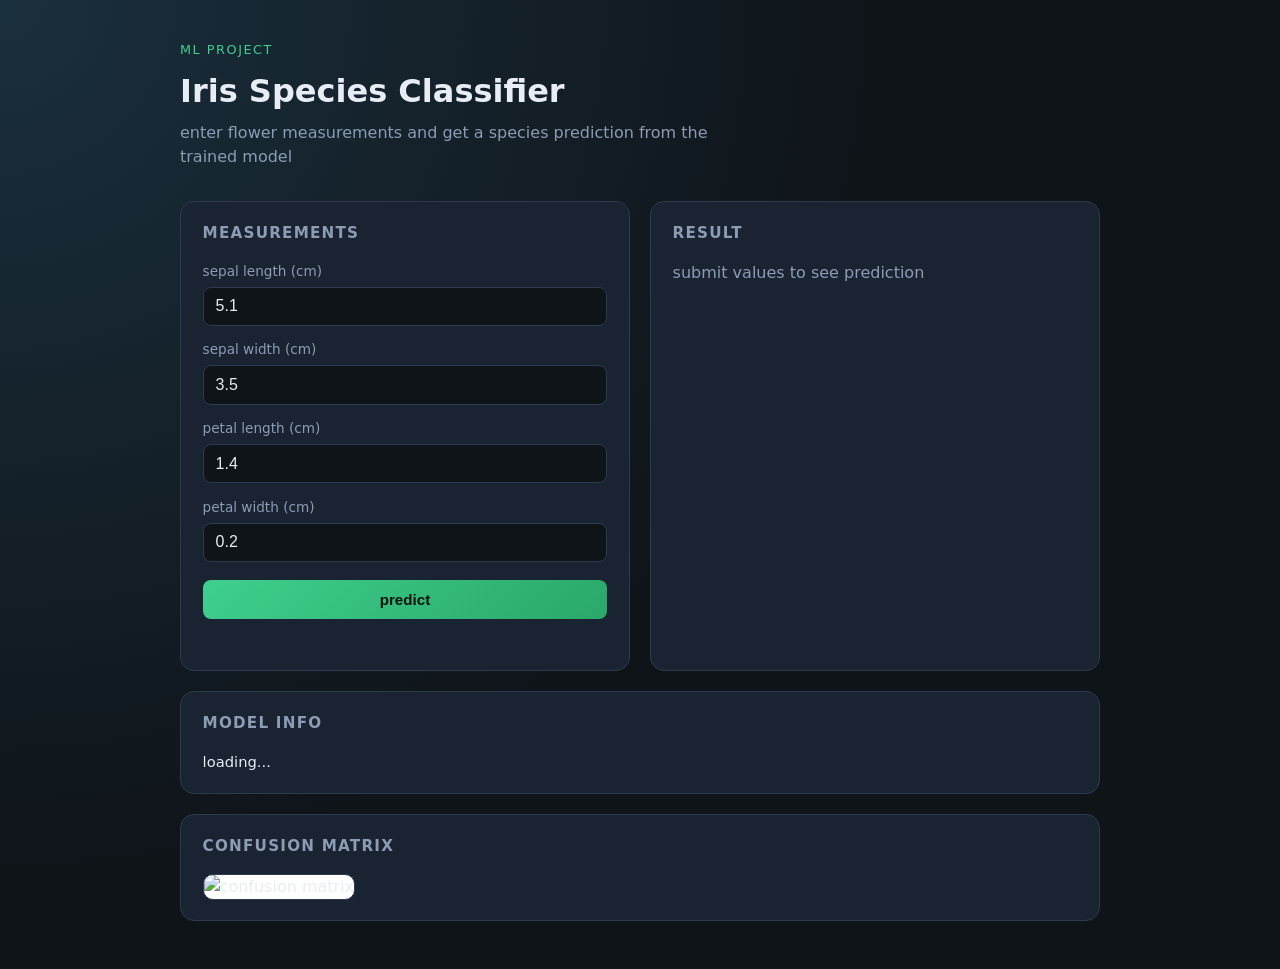
==== static/index.html @ af9d1545 "New Codes" ====
<!DOCTYPE html>
<html lang="en">
<head>
  <meta charset="UTF-8">
  <meta name="viewport" content="width=device-width, initial-scale=1.0">
  <title>Iris Species Classifier</title>
  <link rel="stylesheet" href="/static/style.css">
</head>
<body>
  <div class="wrap">
    <header>
      <p class="tag">ml project</p>
      <h1>Iris Species Classifier</h1>
      <p class="sub">enter flower measurements and get a species prediction from the trained model</p>
    </header>

    <main class="grid">
      <section class="card">
        <h2>measurements</h2>
        <form id="form">
          <label>
            <span>sepal length (cm)</span>
            <input type="number" step="0.1" name="sepal_length" value="5.1" required>
          </label>
          <label>
            <span>sepal width (cm)</span>
            <input type="number" step="0.1" name="sepal_width" value="3.5" required>
          </label>
          <label>
            <span>petal length (cm)</span>
            <input type="number" step="0.1" name="petal_length" value="1.4" required>
          </label>
          <label>
            <span>petal width (cm)</span>
            <input type="number" step="0.1" name="petal_width" value="0.2" required>
          </label>
          <button type="submit">predict</button>
        </form>
        <p id="err" class="err"></p>
      </section>

      <section class="card">
        <h2>result</h2>
        <div id="out" class="out empty">submit values to see prediction</div>
        <div id="bars" class="bars"></div>
      </section>

      <section class="card wide">
        <h2>model info</h2>
        <div id="info" class="info">loading...</div>
      </section>

      <section class="card wide">
        <h2>confusion matrix</h2>
        <img id="chart" src="/chart" alt="confusion matrix" class="chart">
      </section>
    </main>
  </div>
  <script src="/static/app.js"></script>
</body>
</html>
---- static/style.css ----
:root {
  --bg: #0f1419;
  --card: #1a2332;
  --line: #2d3a4f;
  --text: #e8edf5;
  --muted: #8b9cb3;
  --accent: #3ecf8e;
  --accent2: #5b9fd4;
  --warn: #f07178;
}

* {
  box-sizing: border-box;
  margin: 0;
  padding: 0;
}

body {
  font-family: "Segoe UI", system-ui, sans-serif;
  background: radial-gradient(circle at top left, #1a2f3d, var(--bg) 55%);
  color: var(--text);
  min-height: 100vh;
  line-height: 1.5;
}

.wrap {
  max-width: 960px;
  margin: 0 auto;
  padding: 2.5rem 1.25rem 3rem;
}

header {
  margin-bottom: 2rem;
}

.tag {
  color: var(--accent);
  font-size: 0.8rem;
  text-transform: uppercase;
  letter-spacing: 0.12em;
  margin-bottom: 0.5rem;
}

h1 {
  font-size: 2rem;
  font-weight: 700;
  margin-bottom: 0.35rem;
}

.sub {
  color: var(--muted);
  max-width: 36rem;
}

.grid {
  display: grid;
  grid-template-columns: 1fr 1fr;
  gap: 1.25rem;
}

.card {
  background: var(--card);
  border: 1px solid var(--line);
  border-radius: 14px;
  padding: 1.25rem 1.35rem;
}

.card.wide {
  grid-column: 1 / -1;
}

h2 {
  font-size: 0.95rem;
  text-transform: uppercase;
  letter-spacing: 0.08em;
  color: var(--muted);
  margin-bottom: 1rem;
}

form {
  display: grid;
  gap: 0.85rem;
}

label {
  display: grid;
  gap: 0.35rem;
}

label span {
  font-size: 0.85rem;
  color: var(--muted);
}

input {
  background: var(--bg);
  border: 1px solid var(--line);
  border-radius: 8px;
  color: var(--text);
  padding: 0.6rem 0.75rem;
  font-size: 1rem;
}

input:focus {
  outline: 2px solid var(--accent2);
  border-color: transparent;
}

button {
  margin-top: 0.25rem;
  background: linear-gradient(135deg, var(--accent), #2aa86a);
  border: none;
  border-radius: 8px;
  color: #04140c;
  cursor: pointer;
  font-size: 0.95rem;
  font-weight: 700;
  padding: 0.7rem 1rem;
  transition: transform 0.15s ease;
}

button:hover {
  transform: translateY(-1px);
}

button:active {
  transform: translateY(0);
}

.err {
  color: var(--warn);
  font-size: 0.85rem;
  margin-top: 0.75rem;
  min-height: 1.2rem;
}

.out {
  font-size: 1.35rem;
  font-weight: 600;
}

.out.empty {
  color: var(--muted);
  font-size: 1rem;
  font-weight: 400;
}

.out .sp {
  color: var(--accent);
  text-transform: capitalize;
}

.out .cf {
  display: block;
  font-size: 0.9rem;
  color: var(--muted);
  font-weight: 400;
  margin-top: 0.35rem;
}

.bars {
  margin-top: 1.25rem;
  display: grid;
  gap: 0.65rem;
}

.row {
  display: grid;
  grid-template-columns: 6.5rem 1fr 3rem;
  align-items: center;
  gap: 0.6rem;
  font-size: 0.85rem;
}

.row span:first-child {
  text-transform: capitalize;
  color: var(--muted);
}

.track {
  background: var(--bg);
  border-radius: 999px;
  height: 8px;
  overflow: hidden;
}

.fill {
  background: linear-gradient(90deg, var(--accent2), var(--accent));
  height: 100%;
  border-radius: 999px;
  transition: width 0.35s ease;
}

.info {
  display: grid;
  gap: 0.5rem;
  font-size: 0.92rem;
}

.info p {
  color: var(--muted);
}

.info strong {
  color: var(--text);
}

.info .models {
  display: flex;
  flex-wrap: wrap;
  gap: 0.5rem;
  margin-top: 0.35rem;
}

.pill {
  background: var(--bg);
  border: 1px solid var(--line);
  border-radius: 999px;
  font-size: 0.8rem;
  padding: 0.25rem 0.65rem;
}

.pill.best {
  border-color: var(--accent);
  color: var(--accent);
}

.chart {
  width: 100%;
  max-width: 420px;
  border-radius: 10px;
  border: 1px solid var(--line);
  background: #fff;
}

@media (max-width: 700px) {
  .grid {
    grid-template-columns: 1fr;
  }

  .card.wide {
    grid-column: auto;
  }
}
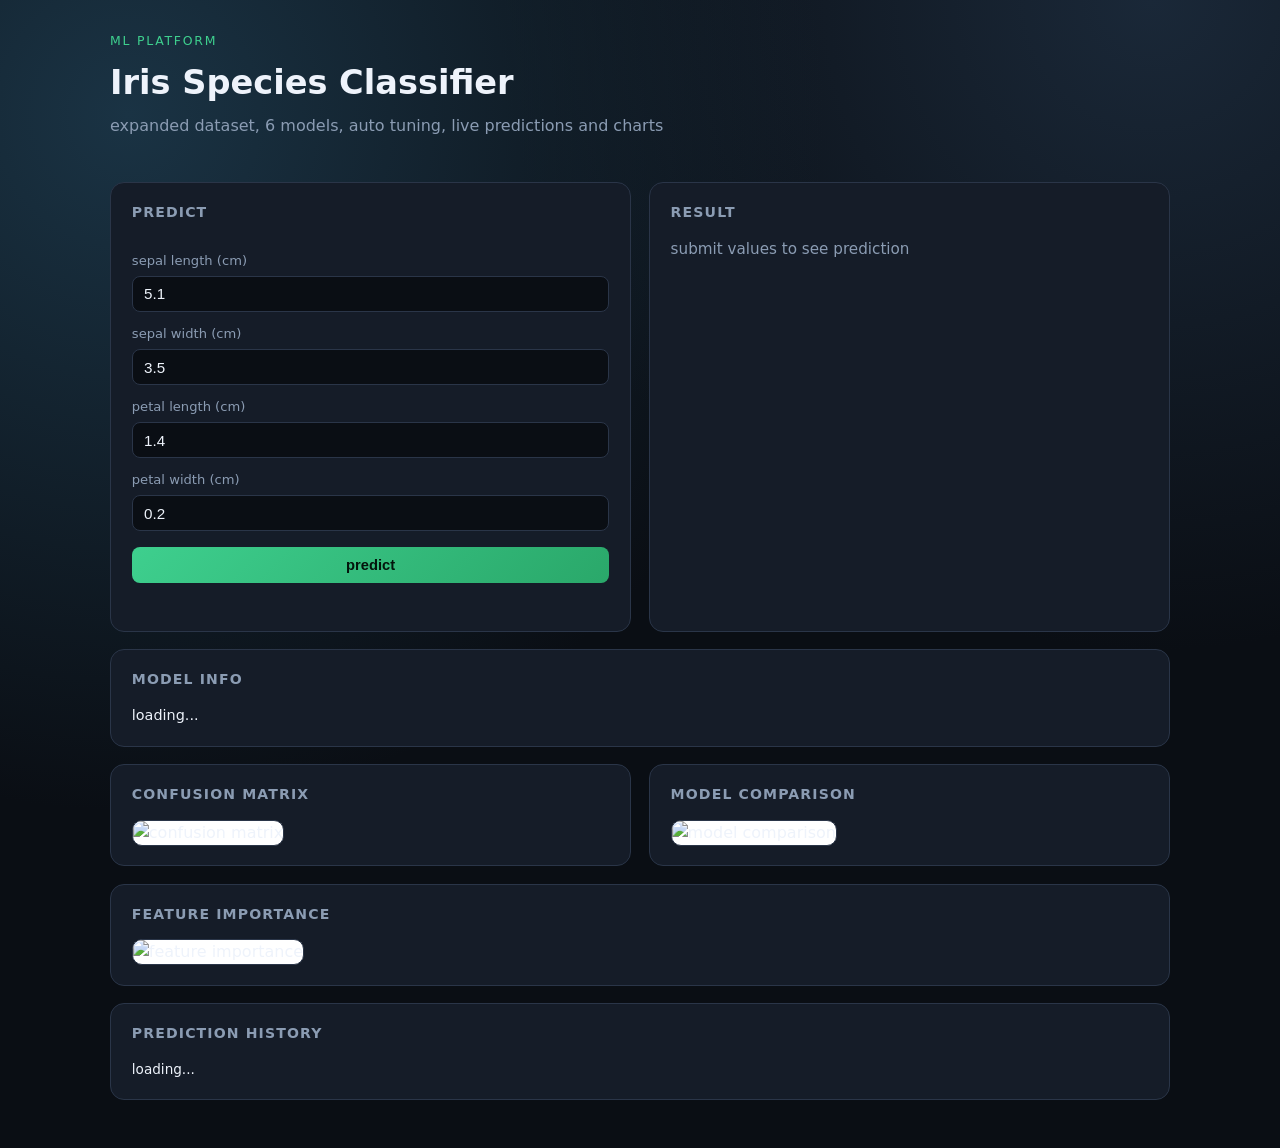
==== commit 4ad41fcb: "New codes" ====
--- a/static/index.html
+++ b/static/index.html
@@ -3,20 +3,23 @@
 <head>
   <meta charset="UTF-8">
   <meta name="viewport" content="width=device-width, initial-scale=1.0">
-  <title>Iris Species Classifier</title>
+  <title>Iris ML Platform</title>
   <link rel="stylesheet" href="/static/style.css">
 </head>
 <body>
   <div class="wrap">
     <header>
-      <p class="tag">ml project</p>
+      <p class="tag">ml platform</p>
       <h1>Iris Species Classifier</h1>
-      <p class="sub">enter flower measurements and get a species prediction from the trained model</p>
+      <p class="sub">expanded dataset, 6 models, auto tuning, live predictions and charts</p>
     </header>
+
+    <section class="stats" id="stats"></section>
 
     <main class="grid">
       <section class="card">
-        <h2>measurements</h2>
+        <h2>predict</h2>
+        <div class="presets" id="presets"></div>
         <form id="form">
           <label>
             <span>sepal length (cm)</span>
@@ -50,9 +53,24 @@
         <div id="info" class="info">loading...</div>
       </section>
 
+      <section class="card">
+        <h2>confusion matrix</h2>
+        <img src="/chart/confusion_matrix" alt="confusion matrix" class="chart">
+      </section>
+
+      <section class="card">
+        <h2>model comparison</h2>
+        <img src="/chart/model_comparison" alt="model comparison" class="chart">
+      </section>
+
       <section class="card wide">
-        <h2>confusion matrix</h2>
-        <img id="chart" src="/chart" alt="confusion matrix" class="chart">
+        <h2>feature importance</h2>
+        <img src="/chart/feature_importance" alt="feature importance" class="chart wide-chart">
+      </section>
+
+      <section class="card wide">
+        <h2>prediction history</h2>
+        <div id="hist" class="hist">loading...</div>
       </section>
     </main>
   </div>
--- a/static/style.css
+++ b/static/style.css
@@ -1,12 +1,13 @@
 :root {
-  --bg: #0f1419;
-  --card: #1a2332;
-  --line: #2d3a4f;
-  --text: #e8edf5;
+  --bg: #0a0e14;
+  --card: #151c28;
+  --line: #2a3548;
+  --text: #eef3fb;
   --muted: #8b9cb3;
   --accent: #3ecf8e;
   --accent2: #5b9fd4;
   --warn: #f07178;
+  --gold: #e6c07b;
 }
 
 * {
@@ -17,52 +18,83 @@
 
 body {
   font-family: "Segoe UI", system-ui, sans-serif;
-  background: radial-gradient(circle at top left, #1a2f3d, var(--bg) 55%);
+  background:
+    radial-gradient(circle at 10% 10%, #1a3344 0%, transparent 45%),
+    radial-gradient(circle at 90% 0%, #1a2838 0%, transparent 40%),
+    var(--bg);
   color: var(--text);
   min-height: 100vh;
   line-height: 1.5;
 }
 
 .wrap {
-  max-width: 960px;
+  max-width: 1100px;
   margin: 0 auto;
-  padding: 2.5rem 1.25rem 3rem;
+  padding: 2rem 1.25rem 3rem;
 }
 
 header {
-  margin-bottom: 2rem;
+  margin-bottom: 1.5rem;
 }
 
 .tag {
   color: var(--accent);
-  font-size: 0.8rem;
+  font-size: 0.78rem;
   text-transform: uppercase;
-  letter-spacing: 0.12em;
-  margin-bottom: 0.5rem;
+  letter-spacing: 0.14em;
+  margin-bottom: 0.45rem;
 }
 
 h1 {
-  font-size: 2rem;
+  font-size: 2.1rem;
   font-weight: 700;
   margin-bottom: 0.35rem;
 }
 
 .sub {
   color: var(--muted);
-  max-width: 36rem;
+  max-width: 40rem;
+}
+
+.stats {
+  display: grid;
+  grid-template-columns: repeat(4, 1fr);
+  gap: 0.85rem;
+  margin-bottom: 1.25rem;
+}
+
+.stat {
+  background: var(--card);
+  border: 1px solid var(--line);
+  border-radius: 12px;
+  padding: 0.9rem 1rem;
+}
+
+.stat span {
+  display: block;
+  font-size: 0.75rem;
+  text-transform: uppercase;
+  letter-spacing: 0.08em;
+  color: var(--muted);
+  margin-bottom: 0.25rem;
+}
+
+.stat strong {
+  font-size: 1.35rem;
+  color: var(--gold);
 }
 
 .grid {
   display: grid;
   grid-template-columns: 1fr 1fr;
-  gap: 1.25rem;
+  gap: 1.1rem;
 }
 
 .card {
   background: var(--card);
   border: 1px solid var(--line);
   border-radius: 14px;
-  padding: 1.25rem 1.35rem;
+  padding: 1.2rem 1.3rem;
 }
 
 .card.wide {
@@ -70,25 +102,47 @@
 }
 
 h2 {
-  font-size: 0.95rem;
+  font-size: 0.88rem;
   text-transform: uppercase;
   letter-spacing: 0.08em;
   color: var(--muted);
-  margin-bottom: 1rem;
+  margin-bottom: 0.9rem;
+}
+
+.presets {
+  display: flex;
+  flex-wrap: wrap;
+  gap: 0.45rem;
+  margin-bottom: 0.85rem;
+}
+
+.preset {
+  background: var(--bg);
+  border: 1px solid var(--line);
+  border-radius: 999px;
+  color: var(--text);
+  cursor: pointer;
+  font-size: 0.78rem;
+  padding: 0.3rem 0.7rem;
+  transition: border-color 0.15s;
+}
+
+.preset:hover {
+  border-color: var(--accent2);
 }
 
 form {
   display: grid;
-  gap: 0.85rem;
+  gap: 0.75rem;
 }
 
 label {
   display: grid;
-  gap: 0.35rem;
+  gap: 0.3rem;
 }
 
 label span {
-  font-size: 0.85rem;
+  font-size: 0.82rem;
   color: var(--muted);
 }
 
@@ -97,8 +151,8 @@
   border: 1px solid var(--line);
   border-radius: 8px;
   color: var(--text);
-  padding: 0.6rem 0.75rem;
-  font-size: 1rem;
+  padding: 0.55rem 0.7rem;
+  font-size: 0.95rem;
 }
 
 input:focus {
@@ -106,42 +160,38 @@
   border-color: transparent;
 }
 
-button {
-  margin-top: 0.25rem;
+button[type="submit"] {
+  margin-top: 0.2rem;
   background: linear-gradient(135deg, var(--accent), #2aa86a);
   border: none;
   border-radius: 8px;
   color: #04140c;
   cursor: pointer;
-  font-size: 0.95rem;
+  font-size: 0.92rem;
   font-weight: 700;
-  padding: 0.7rem 1rem;
+  padding: 0.65rem 1rem;
   transition: transform 0.15s ease;
 }
 
-button:hover {
+button[type="submit"]:hover {
   transform: translateY(-1px);
-}
-
-button:active {
-  transform: translateY(0);
 }
 
 .err {
   color: var(--warn);
-  font-size: 0.85rem;
-  margin-top: 0.75rem;
-  min-height: 1.2rem;
+  font-size: 0.82rem;
+  margin-top: 0.65rem;
+  min-height: 1.1rem;
 }
 
 .out {
-  font-size: 1.35rem;
+  font-size: 1.3rem;
   font-weight: 600;
 }
 
 .out.empty {
   color: var(--muted);
-  font-size: 1rem;
+  font-size: 0.95rem;
   font-weight: 400;
 }
 
@@ -152,24 +202,24 @@
 
 .out .cf {
   display: block;
-  font-size: 0.9rem;
+  font-size: 0.88rem;
   color: var(--muted);
   font-weight: 400;
-  margin-top: 0.35rem;
+  margin-top: 0.3rem;
 }
 
 .bars {
-  margin-top: 1.25rem;
-  display: grid;
-  gap: 0.65rem;
+  margin-top: 1.1rem;
+  display: grid;
+  gap: 0.55rem;
 }
 
 .row {
   display: grid;
   grid-template-columns: 6.5rem 1fr 3rem;
   align-items: center;
-  gap: 0.6rem;
-  font-size: 0.85rem;
+  gap: 0.55rem;
+  font-size: 0.82rem;
 }
 
 .row span:first-child {
@@ -180,7 +230,7 @@
 .track {
   background: var(--bg);
   border-radius: 999px;
-  height: 8px;
+  height: 7px;
   overflow: hidden;
 }
 
@@ -193,8 +243,8 @@
 
 .info {
   display: grid;
-  gap: 0.5rem;
-  font-size: 0.92rem;
+  gap: 0.45rem;
+  font-size: 0.9rem;
 }
 
 .info p {
@@ -208,16 +258,16 @@
 .info .models {
   display: flex;
   flex-wrap: wrap;
-  gap: 0.5rem;
-  margin-top: 0.35rem;
+  gap: 0.45rem;
+  margin-top: 0.3rem;
 }
 
 .pill {
   background: var(--bg);
   border: 1px solid var(--line);
   border-radius: 999px;
-  font-size: 0.8rem;
-  padding: 0.25rem 0.65rem;
+  font-size: 0.76rem;
+  padding: 0.22rem 0.6rem;
 }
 
 .pill.best {
@@ -227,13 +277,53 @@
 
 .chart {
   width: 100%;
-  max-width: 420px;
   border-radius: 10px;
   border: 1px solid var(--line);
   background: #fff;
 }
 
-@media (max-width: 700px) {
+.wide-chart {
+  max-width: 640px;
+}
+
+.hist {
+  font-size: 0.85rem;
+  overflow-x: auto;
+}
+
+.hist table {
+  width: 100%;
+  border-collapse: collapse;
+}
+
+.hist th,
+.hist td {
+  border-bottom: 1px solid var(--line);
+  padding: 0.5rem 0.4rem;
+  text-align: left;
+}
+
+.hist th {
+  color: var(--muted);
+  font-size: 0.75rem;
+  text-transform: uppercase;
+  letter-spacing: 0.06em;
+}
+
+.hist .sp {
+  color: var(--accent);
+  text-transform: capitalize;
+}
+
+.hist .empty {
+  color: var(--muted);
+}
+
+@media (max-width: 800px) {
+  .stats {
+    grid-template-columns: 1fr 1fr;
+  }
+
   .grid {
     grid-template-columns: 1fr;
   }
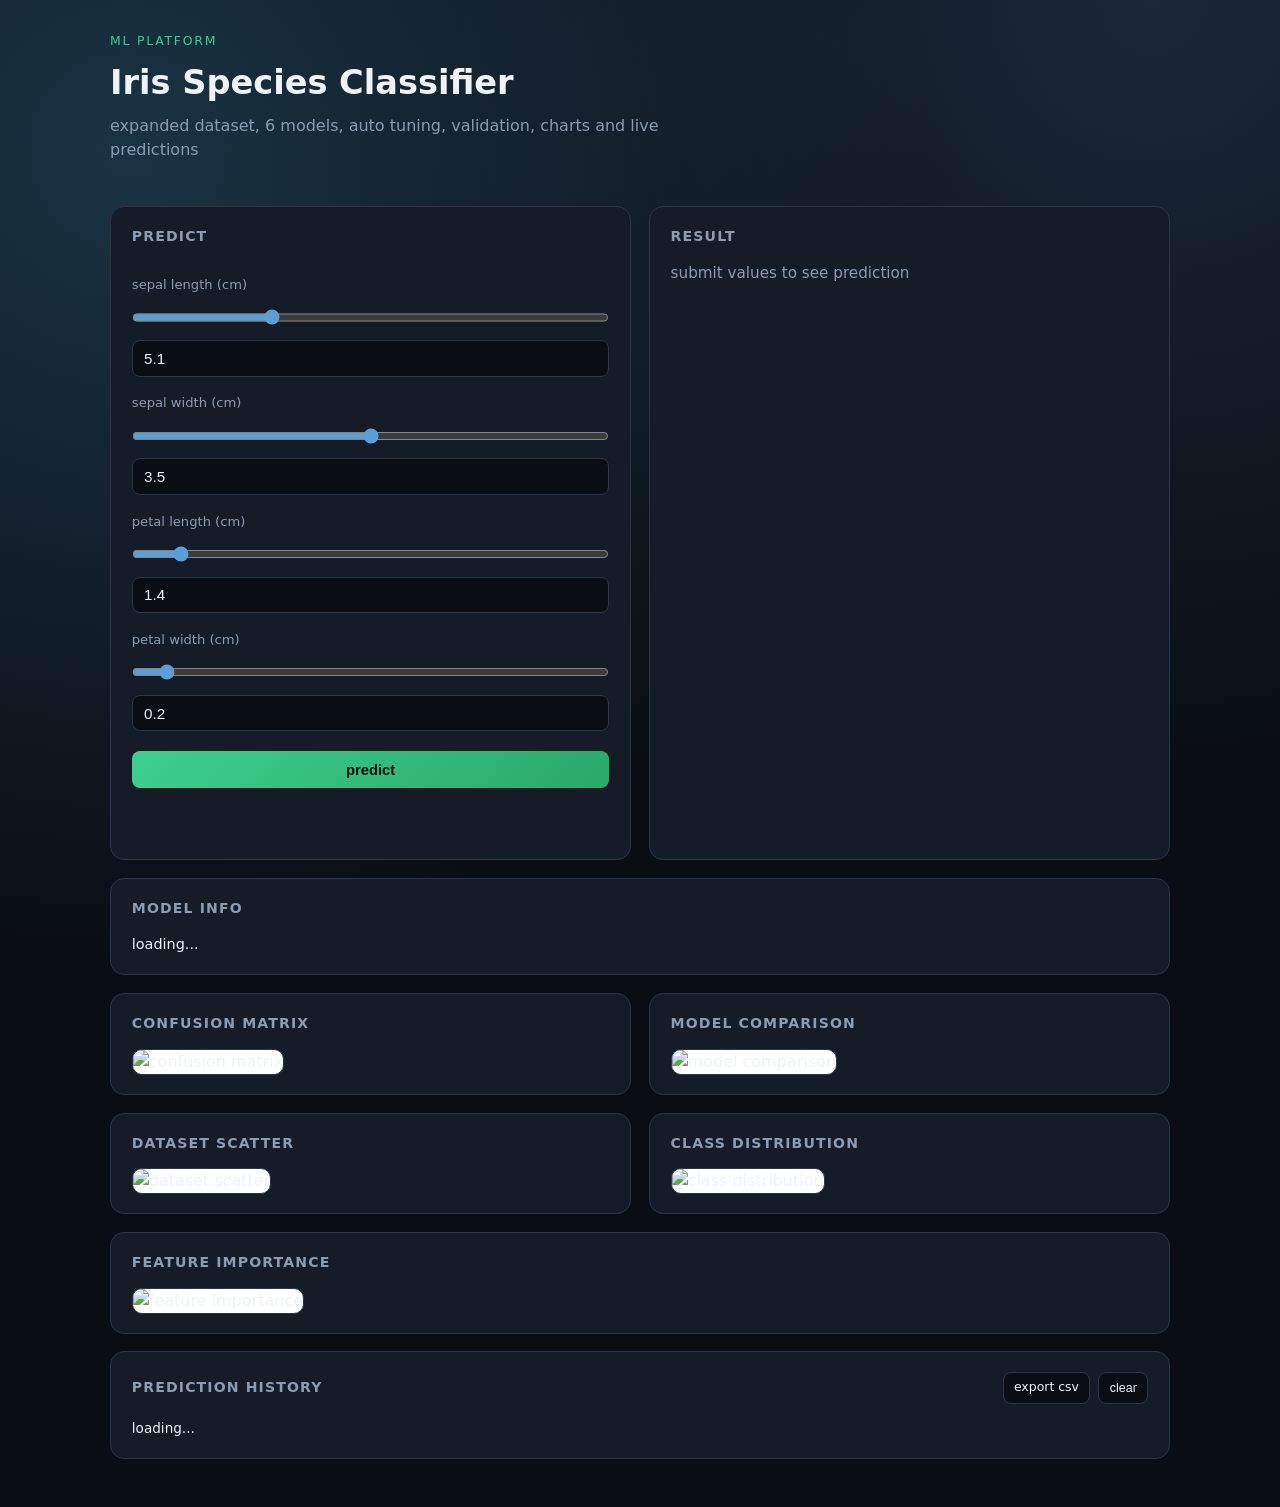
==== commit 8f49c9e9: "add validation, tests, charts and docker support" ====
--- a/static/index.html
+++ b/static/index.html
@@ -11,7 +11,7 @@
     <header>
       <p class="tag">ml platform</p>
       <h1>Iris Species Classifier</h1>
-      <p class="sub">expanded dataset, 6 models, auto tuning, live predictions and charts</p>
+      <p class="sub">expanded dataset, 6 models, auto tuning, validation, charts and live predictions</p>
     </header>
 
     <section class="stats" id="stats"></section>
@@ -23,22 +23,31 @@
         <form id="form">
           <label>
             <span>sepal length (cm)</span>
+            <input type="range" name="sepal_length_r" min="4" max="8" step="0.1" value="5.1">
             <input type="number" step="0.1" name="sepal_length" value="5.1" required>
+            <small class="hint" data-key="sepal_length"></small>
           </label>
           <label>
             <span>sepal width (cm)</span>
+            <input type="range" name="sepal_width_r" min="2" max="5" step="0.1" value="3.5">
             <input type="number" step="0.1" name="sepal_width" value="3.5" required>
+            <small class="hint" data-key="sepal_width"></small>
           </label>
           <label>
             <span>petal length (cm)</span>
+            <input type="range" name="petal_length_r" min="1" max="7" step="0.1" value="1.4">
             <input type="number" step="0.1" name="petal_length" value="1.4" required>
+            <small class="hint" data-key="petal_length"></small>
           </label>
           <label>
             <span>petal width (cm)</span>
+            <input type="range" name="petal_width_r" min="0.1" max="3" step="0.1" value="0.2">
             <input type="number" step="0.1" name="petal_width" value="0.2" required>
+            <small class="hint" data-key="petal_width"></small>
           </label>
-          <button type="submit">predict</button>
+          <button type="submit" id="btn">predict</button>
         </form>
+        <p id="warn" class="warn"></p>
         <p id="err" class="err"></p>
       </section>
 
@@ -63,13 +72,29 @@
         <img src="/chart/model_comparison" alt="model comparison" class="chart">
       </section>
 
+      <section class="card">
+        <h2>dataset scatter</h2>
+        <img src="/chart/dataset_scatter" alt="dataset scatter" class="chart">
+      </section>
+
+      <section class="card">
+        <h2>class distribution</h2>
+        <img src="/chart/class_distribution" alt="class distribution" class="chart">
+      </section>
+
       <section class="card wide">
         <h2>feature importance</h2>
         <img src="/chart/feature_importance" alt="feature importance" class="chart wide-chart">
       </section>
 
       <section class="card wide">
-        <h2>prediction history</h2>
+        <div class="row-head">
+          <h2>prediction history</h2>
+          <div class="actions">
+            <a href="/export/history" class="link-btn">export csv</a>
+            <button type="button" id="clear" class="ghost">clear</button>
+          </div>
+        </div>
         <div id="hist" class="hist">loading...</div>
       </section>
     </main>
--- a/static/style.css
+++ b/static/style.css
@@ -173,7 +173,58 @@
   transition: transform 0.15s ease;
 }
 
-button[type="submit"]:hover {
+input[type="range"] {
+  width: 100%;
+  accent-color: var(--accent2);
+}
+
+.hint {
+  font-size: 0.72rem;
+  color: var(--muted);
+}
+
+.warn {
+  color: var(--gold);
+  font-size: 0.82rem;
+  margin-top: 0.5rem;
+  min-height: 1rem;
+}
+
+.row-head {
+  display: flex;
+  align-items: center;
+  justify-content: space-between;
+  gap: 0.75rem;
+  margin-bottom: 0.9rem;
+}
+
+.row-head h2 {
+  margin-bottom: 0;
+}
+
+.actions {
+  display: flex;
+  gap: 0.5rem;
+}
+
+.link-btn,
+.ghost {
+  background: var(--bg);
+  border: 1px solid var(--line);
+  border-radius: 8px;
+  color: var(--text);
+  cursor: pointer;
+  font-size: 0.78rem;
+  padding: 0.35rem 0.65rem;
+  text-decoration: none;
+}
+
+.ghost:hover,
+.link-btn:hover {
+  border-color: var(--accent2);
+}
+
+button[type="submit"]:hover:not(:disabled) {
   transform: translateY(-1px);
 }
 
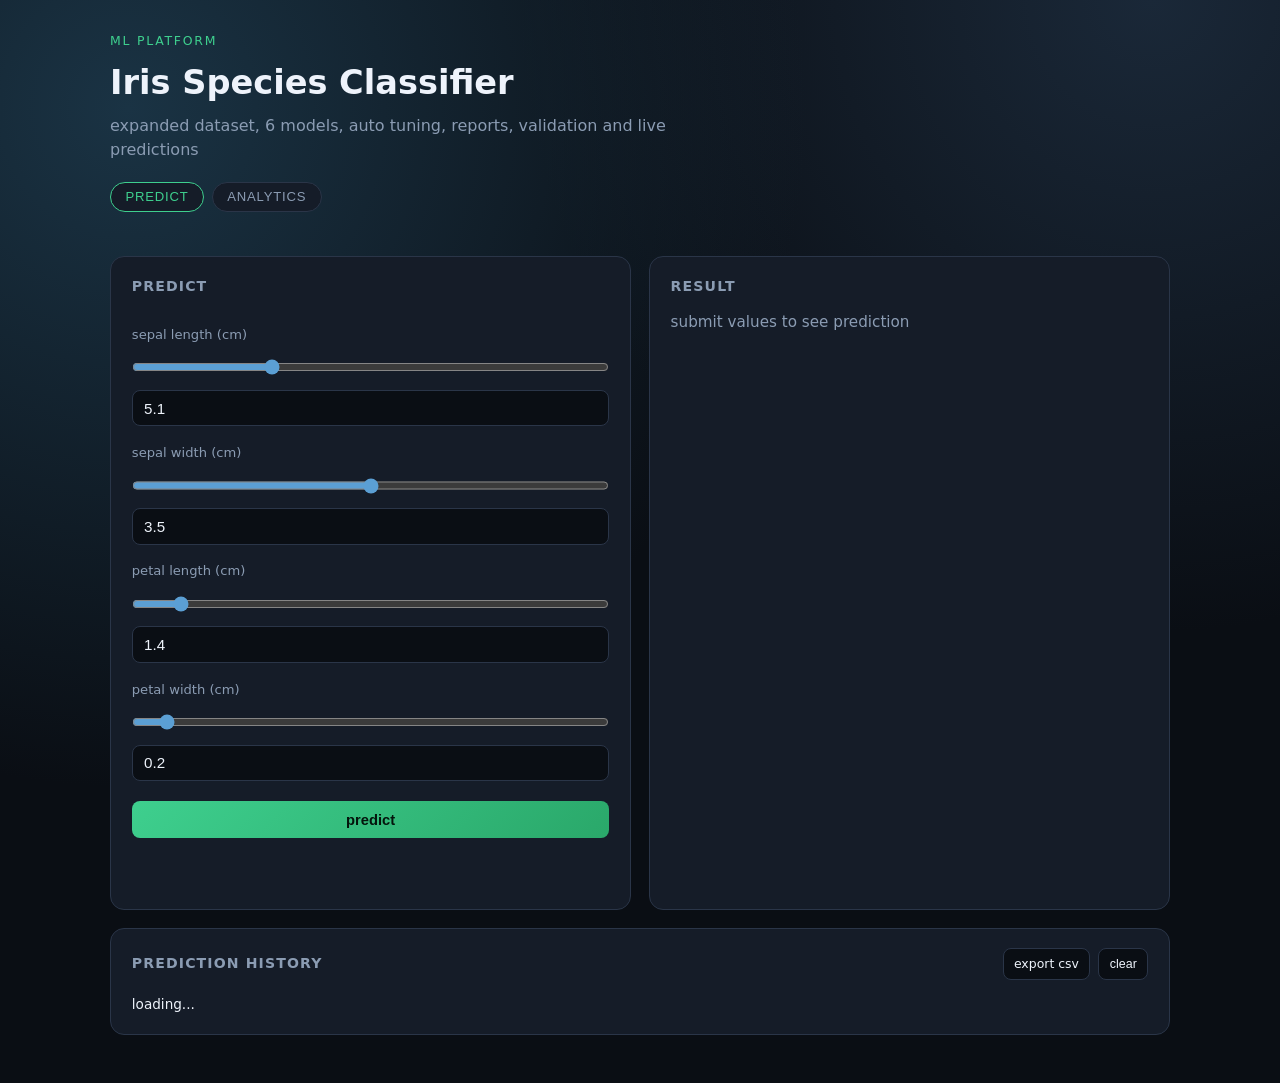
==== commit 0c03b5ab: "add compare, report, batch api and ci pipeline" ====
--- a/static/index.html
+++ b/static/index.html
@@ -11,91 +11,113 @@
     <header>
       <p class="tag">ml platform</p>
       <h1>Iris Species Classifier</h1>
-      <p class="sub">expanded dataset, 6 models, auto tuning, validation, charts and live predictions</p>
+      <p class="sub">expanded dataset, 6 models, auto tuning, reports, validation and live predictions</p>
+      <nav class="tabs">
+        <button type="button" class="tab on" data-tab="predict">predict</button>
+        <button type="button" class="tab" data-tab="analytics">analytics</button>
+      </nav>
     </header>
 
     <section class="stats" id="stats"></section>
 
-    <main class="grid">
-      <section class="card">
-        <h2>predict</h2>
-        <div class="presets" id="presets"></div>
-        <form id="form">
-          <label>
-            <span>sepal length (cm)</span>
-            <input type="range" name="sepal_length_r" min="4" max="8" step="0.1" value="5.1">
-            <input type="number" step="0.1" name="sepal_length" value="5.1" required>
-            <small class="hint" data-key="sepal_length"></small>
-          </label>
-          <label>
-            <span>sepal width (cm)</span>
-            <input type="range" name="sepal_width_r" min="2" max="5" step="0.1" value="3.5">
-            <input type="number" step="0.1" name="sepal_width" value="3.5" required>
-            <small class="hint" data-key="sepal_width"></small>
-          </label>
-          <label>
-            <span>petal length (cm)</span>
-            <input type="range" name="petal_length_r" min="1" max="7" step="0.1" value="1.4">
-            <input type="number" step="0.1" name="petal_length" value="1.4" required>
-            <small class="hint" data-key="petal_length"></small>
-          </label>
-          <label>
-            <span>petal width (cm)</span>
-            <input type="range" name="petal_width_r" min="0.1" max="3" step="0.1" value="0.2">
-            <input type="number" step="0.1" name="petal_width" value="0.2" required>
-            <small class="hint" data-key="petal_width"></small>
-          </label>
-          <button type="submit" id="btn">predict</button>
-        </form>
-        <p id="warn" class="warn"></p>
-        <p id="err" class="err"></p>
+    <main>
+      <section class="panel on" id="predict-panel">
+        <div class="grid">
+          <section class="card">
+            <h2>predict</h2>
+            <div class="presets" id="presets"></div>
+            <form id="form">
+              <label>
+                <span>sepal length (cm)</span>
+                <input type="range" name="sepal_length_r" min="4" max="8" step="0.1" value="5.1">
+                <input type="number" step="0.1" name="sepal_length" value="5.1" required>
+                <small class="hint" data-key="sepal_length"></small>
+              </label>
+              <label>
+                <span>sepal width (cm)</span>
+                <input type="range" name="sepal_width_r" min="2" max="5" step="0.1" value="3.5">
+                <input type="number" step="0.1" name="sepal_width" value="3.5" required>
+                <small class="hint" data-key="sepal_width"></small>
+              </label>
+              <label>
+                <span>petal length (cm)</span>
+                <input type="range" name="petal_length_r" min="1" max="7" step="0.1" value="1.4">
+                <input type="number" step="0.1" name="petal_length" value="1.4" required>
+                <small class="hint" data-key="petal_length"></small>
+              </label>
+              <label>
+                <span>petal width (cm)</span>
+                <input type="range" name="petal_width_r" min="0.1" max="3" step="0.1" value="0.2">
+                <input type="number" step="0.1" name="petal_width" value="0.2" required>
+                <small class="hint" data-key="petal_width"></small>
+              </label>
+              <button type="submit" id="btn">predict</button>
+            </form>
+            <p id="warn" class="warn"></p>
+            <p id="err" class="err"></p>
+          </section>
+
+          <section class="card">
+            <h2>result</h2>
+            <div id="out" class="out empty">submit values to see prediction</div>
+            <div id="ring" class="ring"></div>
+            <div id="bars" class="bars"></div>
+          </section>
+
+          <section class="card wide">
+            <div class="row-head">
+              <h2>prediction history</h2>
+              <div class="actions">
+                <a href="/export/history" class="link-btn">export csv</a>
+                <button type="button" id="clear" class="ghost">clear</button>
+              </div>
+            </div>
+            <div id="hist" class="hist">loading...</div>
+          </section>
+        </div>
       </section>
 
-      <section class="card">
-        <h2>result</h2>
-        <div id="out" class="out empty">submit values to see prediction</div>
-        <div id="bars" class="bars"></div>
-      </section>
+      <section class="panel" id="analytics-panel">
+        <div class="grid">
+          <section class="card wide">
+            <h2>model info</h2>
+            <div id="info" class="info">loading...</div>
+          </section>
 
-      <section class="card wide">
-        <h2>model info</h2>
-        <div id="info" class="info">loading...</div>
-      </section>
+          <section class="card wide">
+            <h2>original vs expanded</h2>
+            <div id="compare" class="compare">loading...</div>
+          </section>
 
-      <section class="card">
-        <h2>confusion matrix</h2>
-        <img src="/chart/confusion_matrix" alt="confusion matrix" class="chart">
-      </section>
+          <section class="card">
+            <h2>confusion matrix</h2>
+            <img src="/chart/confusion_matrix" alt="confusion matrix" class="chart">
+          </section>
 
-      <section class="card">
-        <h2>model comparison</h2>
-        <img src="/chart/model_comparison" alt="model comparison" class="chart">
-      </section>
+          <section class="card">
+            <h2>model comparison</h2>
+            <img src="/chart/model_comparison" alt="model comparison" class="chart">
+          </section>
 
-      <section class="card">
-        <h2>dataset scatter</h2>
-        <img src="/chart/dataset_scatter" alt="dataset scatter" class="chart">
-      </section>
+          <section class="card">
+            <h2>dataset scatter</h2>
+            <img src="/chart/dataset_scatter" alt="dataset scatter" class="chart">
+          </section>
 
-      <section class="card">
-        <h2>class distribution</h2>
-        <img src="/chart/class_distribution" alt="class distribution" class="chart">
-      </section>
+          <section class="card">
+            <h2>class distribution</h2>
+            <img src="/chart/class_distribution" alt="class distribution" class="chart">
+          </section>
 
-      <section class="card wide">
-        <h2>feature importance</h2>
-        <img src="/chart/feature_importance" alt="feature importance" class="chart wide-chart">
-      </section>
+          <section class="card wide">
+            <h2>feature importance</h2>
+            <img src="/chart/feature_importance" alt="feature importance" class="chart wide-chart">
+          </section>
 
-      <section class="card wide">
-        <div class="row-head">
-          <h2>prediction history</h2>
-          <div class="actions">
-            <a href="/export/history" class="link-btn">export csv</a>
-            <button type="button" id="clear" class="ghost">clear</button>
-          </div>
+          <section class="card wide">
+            <a href="/report" target="_blank" class="link-btn big">open full html report</a>
+          </section>
         </div>
-        <div id="hist" class="hist">loading...</div>
       </section>
     </main>
   </div>
--- a/static/style.css
+++ b/static/style.css
@@ -54,6 +54,37 @@
 .sub {
   color: var(--muted);
   max-width: 40rem;
+}
+
+.tabs {
+  display: flex;
+  gap: 0.5rem;
+  margin-top: 1.25rem;
+}
+
+.tab {
+  background: var(--card);
+  border: 1px solid var(--line);
+  border-radius: 999px;
+  color: var(--muted);
+  cursor: pointer;
+  font-size: 0.82rem;
+  padding: 0.4rem 0.9rem;
+  text-transform: uppercase;
+  letter-spacing: 0.06em;
+}
+
+.tab.on {
+  border-color: var(--accent);
+  color: var(--accent);
+}
+
+.panel {
+  display: none;
+}
+
+.panel.on {
+  display: block;
 }
 
 .stats {
@@ -370,6 +401,71 @@
   color: var(--muted);
 }
 
+.preset.setosa { border-color: #3ecf8e; }
+.preset.versicolor { border-color: #5b9fd4; }
+.preset.virginica { border-color: #e6c07b; }
+
+.sp.setosa { color: #3ecf8e; }
+.sp.versicolor { color: #5b9fd4; }
+.sp.virginica { color: #e6c07b; }
+
+.ring {
+  display: flex;
+  justify-content: center;
+  margin: 1rem 0 0.5rem;
+}
+
+.ring-svg {
+  width: 110px;
+  height: 110px;
+}
+
+.ring-bg {
+  fill: none;
+  stroke: var(--bg);
+  stroke-width: 3;
+}
+
+.ring-fill {
+  fill: none;
+  stroke-width: 3;
+  stroke-linecap: round;
+  transform: rotate(-90deg);
+  transform-origin: 50% 50%;
+}
+
+.ring-txt {
+  fill: var(--text);
+  font-size: 0.45rem;
+  font-weight: 700;
+  text-anchor: middle;
+}
+
+.compare table {
+  width: 100%;
+  border-collapse: collapse;
+  font-size: 0.88rem;
+}
+
+.compare th,
+.compare td {
+  border-bottom: 1px solid var(--line);
+  padding: 0.45rem 0.3rem;
+  text-align: left;
+}
+
+.compare th {
+  color: var(--muted);
+  font-size: 0.75rem;
+  text-transform: uppercase;
+}
+
+.link-btn.big {
+  display: inline-block;
+  padding: 0.6rem 1rem;
+  font-size: 0.85rem;
+}
+
 @media (max-width: 800px) {
   .stats {
     grid-template-columns: 1fr 1fr;
